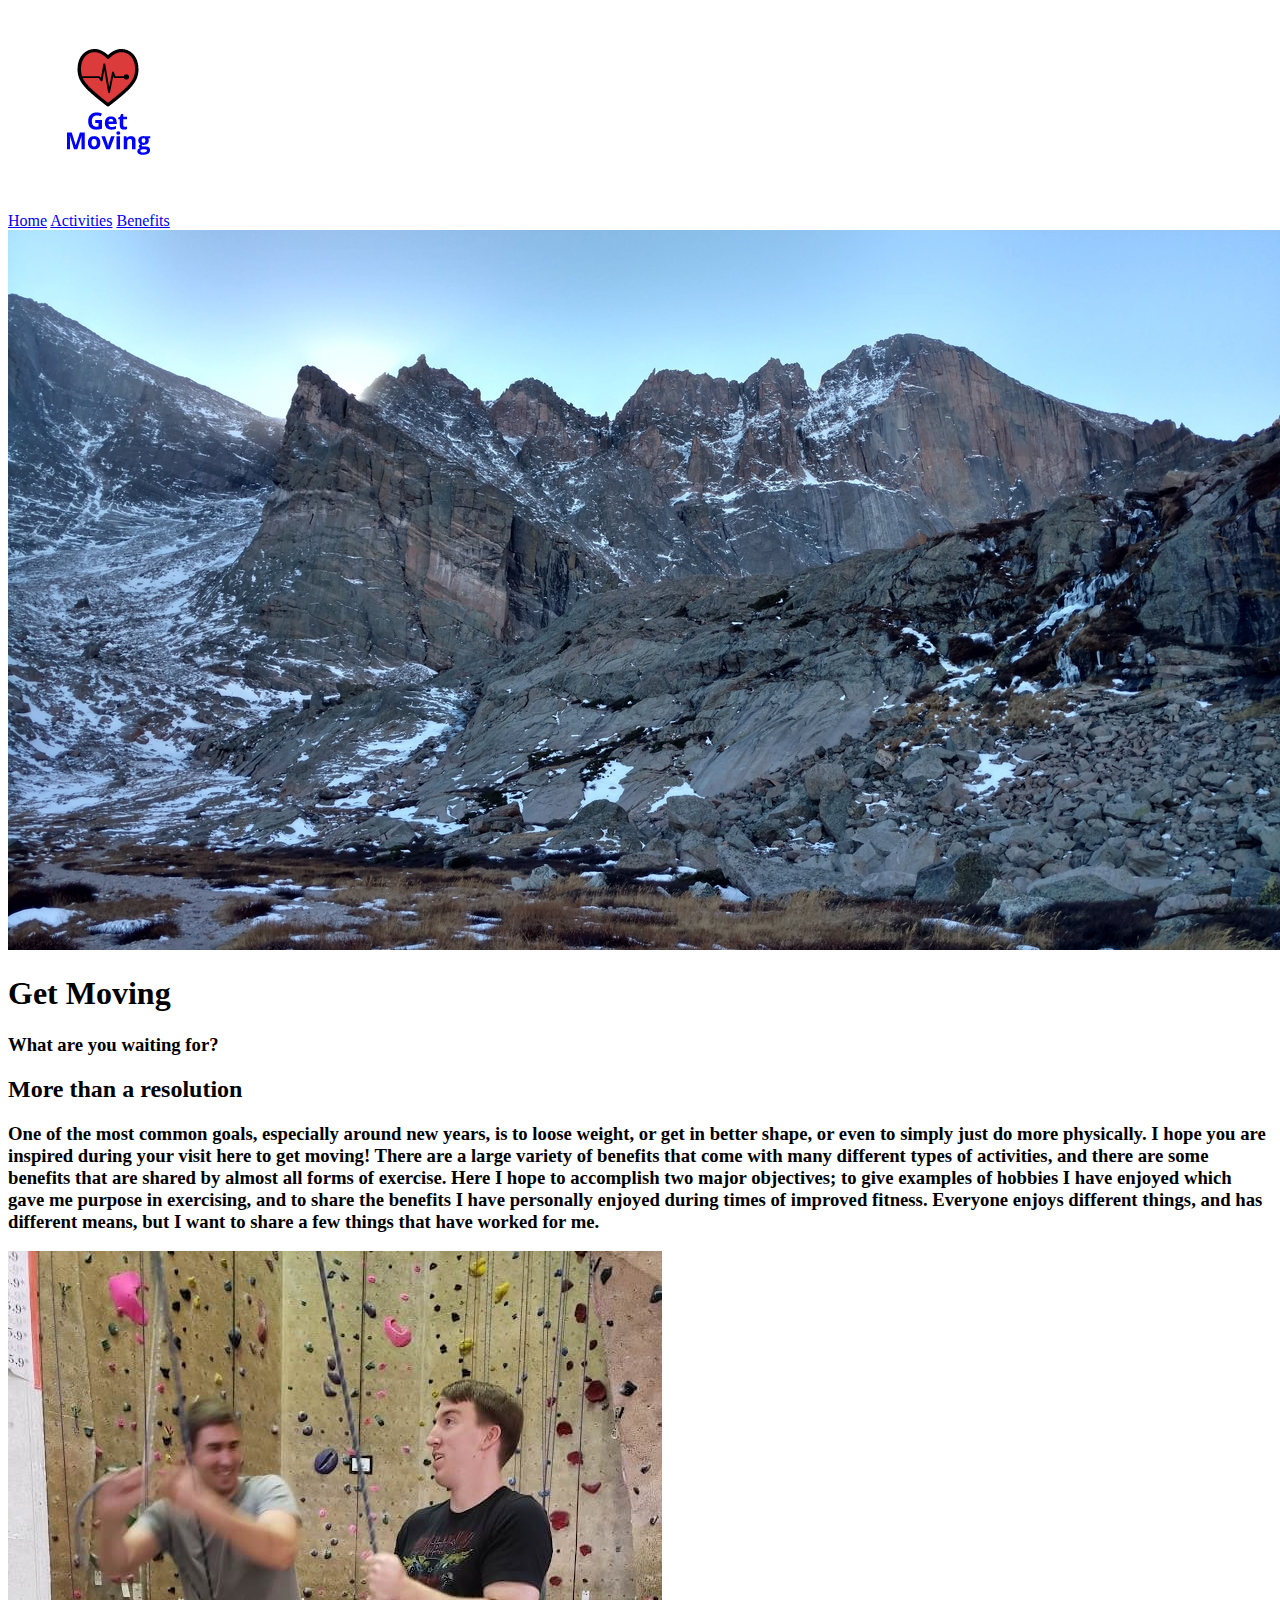
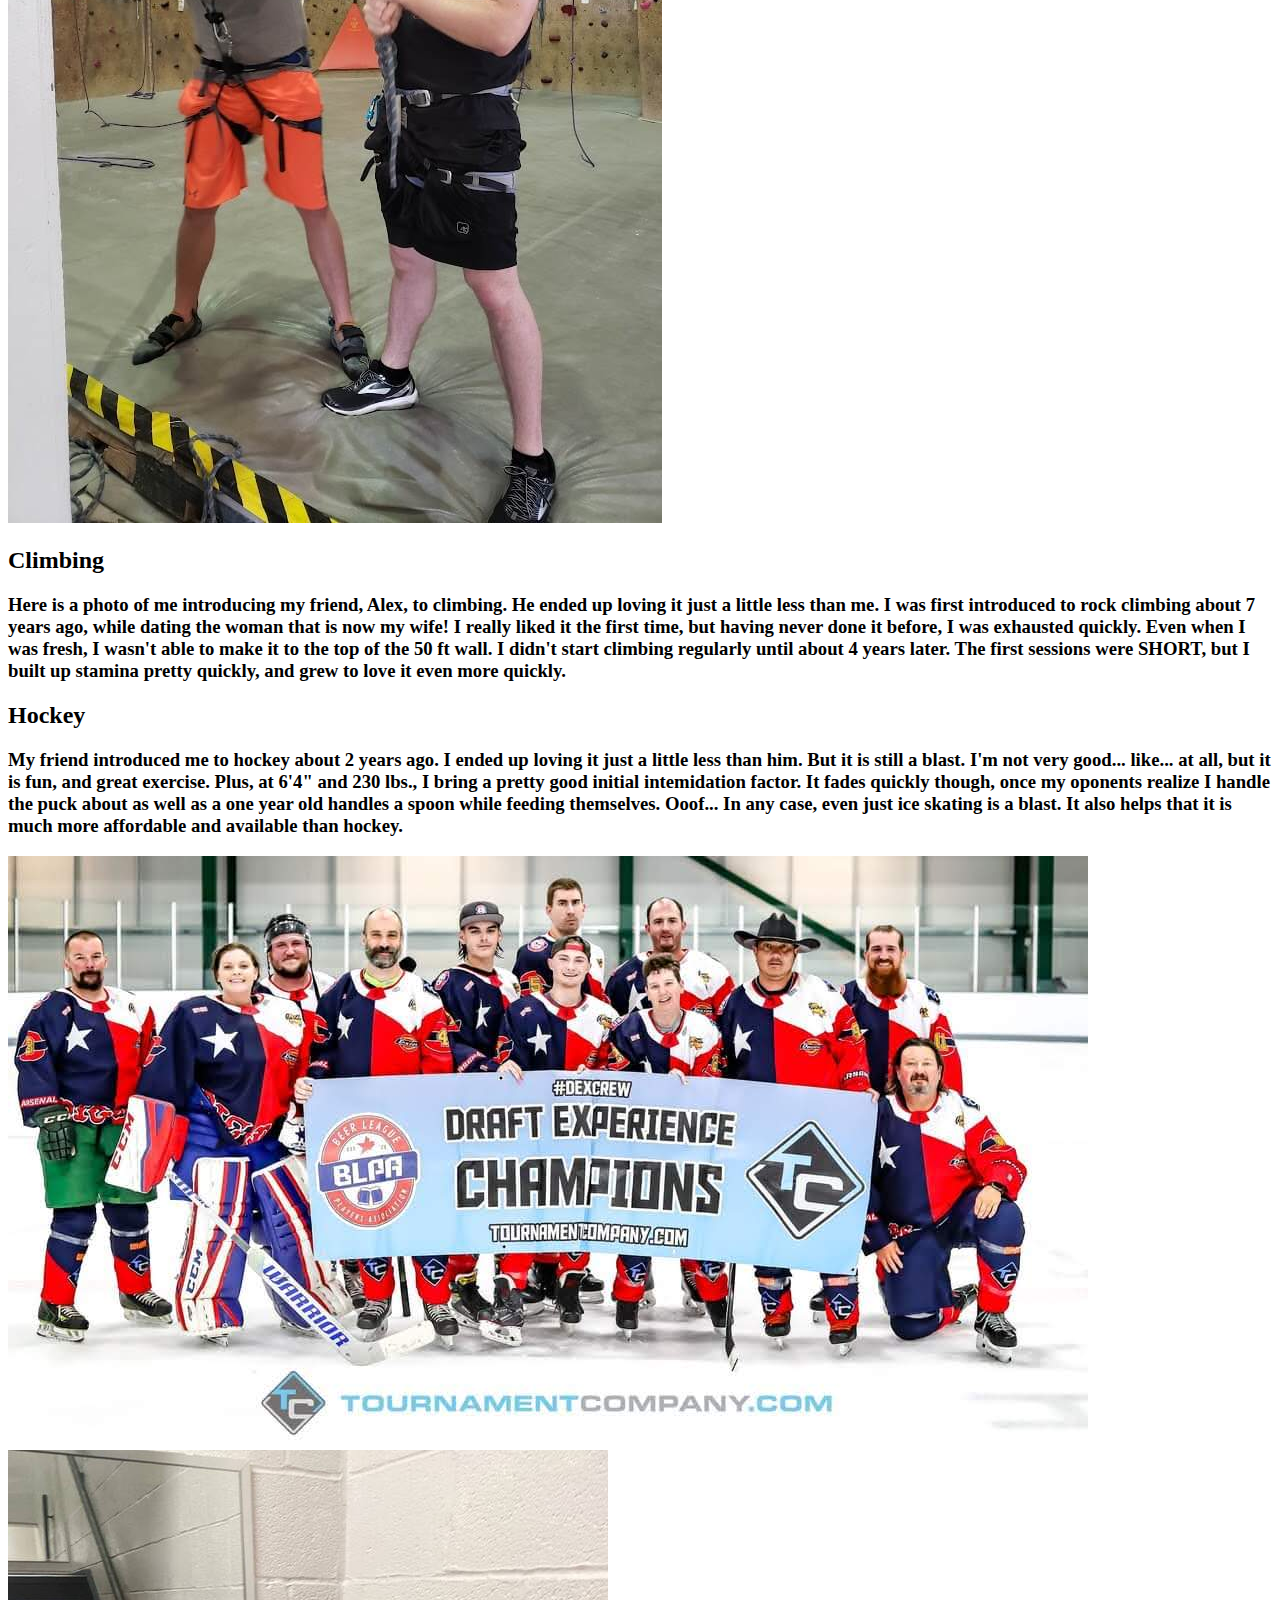
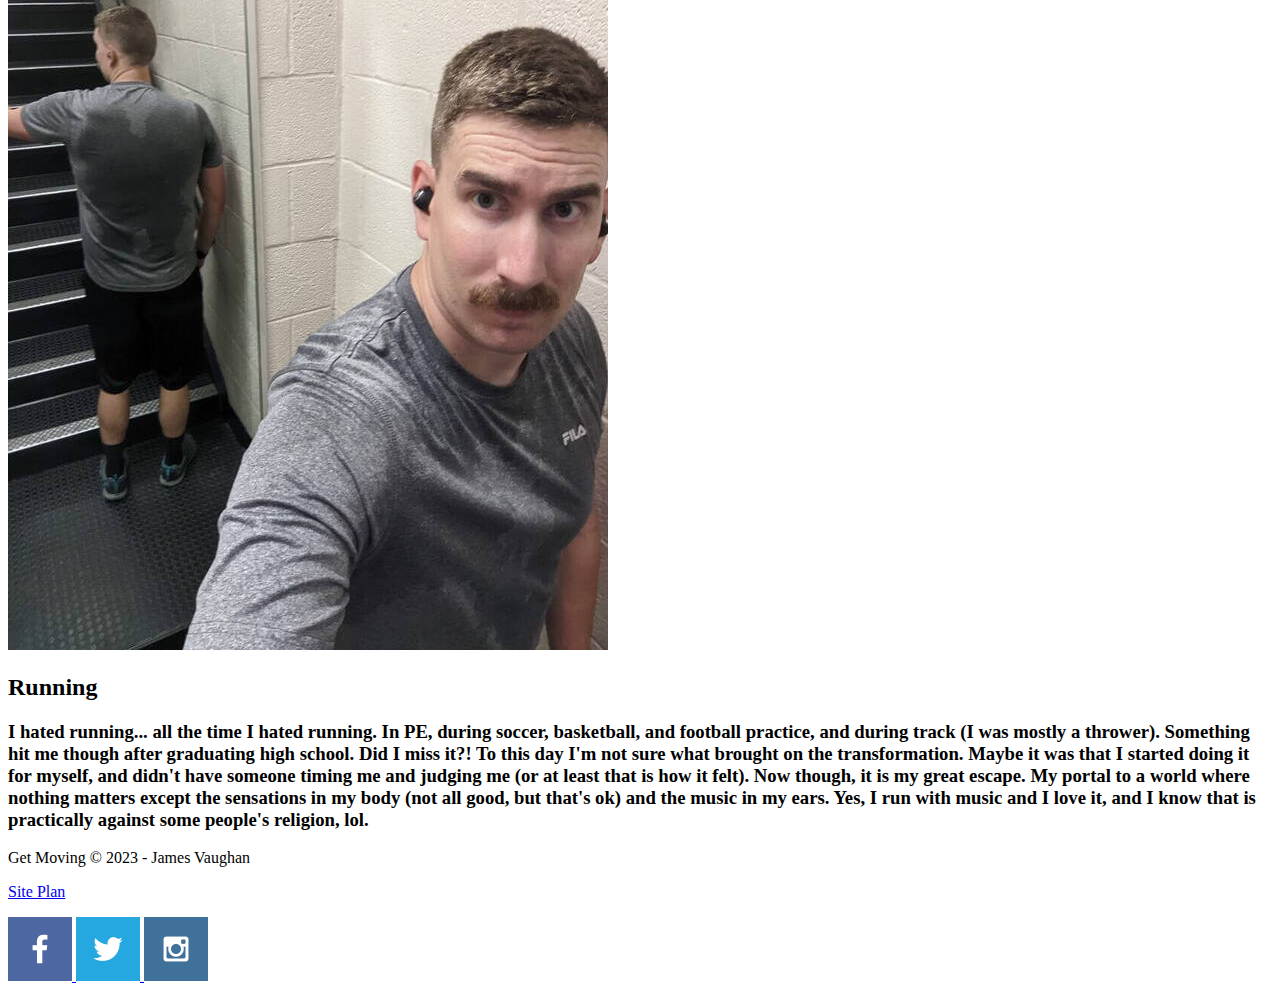
==== getmoving/index.html @ 72fc2cd5 "added content to get moving site" ====
<!DOCTYPE html>
<html lang="en">
<head>
    <meta charset="UTF-8">
    <meta http-equiv="X-UA-Compatible" content="IE=edge">
    <meta name="viewport" content="width=device-width, initial-scale=1.0">
    <title>Fitness & Health | Get Moving | Home</title>
    <link rel="stylesheet" href="styles/style.css">
</head>
<body>
    <div id="content">
        <header>
            <a id="logo_link" href="index.html">
                <img class="logo" src="images/logo.png" alt="Get Moving Logo">
            </a>
            <nav>
                <a href="index.html">Home</a>
                <a href="activities.html">Activities</a>
                <a href="benefits.html">Benefits</a>
            </nav>
            
            <div id="hero">
                <img id="banner" src="images/hiking_view1.jpg" alt="peak panorama">
                <h1>Get Moving</h1>
                <h3>What are you waiting for?</h3>
            </div>
        </header>
        <main>
            <section class="summary">
                <h2>More than a resolution</h2>
                <h3>One of the most common goals, especially around new years, is to loose weight, or get in better shape, or even to simply just do more physically. I hope you are inspired during your visit here to get moving! There are a large variety of benefits that come with many different types of activities, and there are some benefits that are shared by almost all forms of exercise. Here I hope to accomplish two major objectives; to give examples of hobbies I have enjoyed which gave me purpose in exercising, and to share the benefits I have personally enjoyed during times of improved fitness. Everyone enjoys different things, and has different means, but I want to share a few things that have worked for me.</h3>
            </section>

            <img class="portrait" src="images/showing_ropes.jpg" alt="showing the ropes">
            <section class="information">
                <h2>Climbing</h2>
                <h3>Here is a photo of me introducing my friend, Alex, to climbing. He ended up loving it just a little less than me. I was first introduced to rock climbing about 7 years ago, while dating the woman that is now my wife! I really liked it the first time, but having never done it before, I was exhausted quickly. Even when I was fresh, I wasn't able to make it to the top of the 50 ft wall. I didn't start climbing regularly until about 4 years later. The first sessions were SHORT, but I built up stamina pretty quickly, and grew to love it even more quickly.</h3>
            </section>

            <section class="information">
                <h2>Hockey</h2>
                <h3>My friend introduced me to hockey about 2 years ago. I ended up loving it just a little less than him. But it is still a blast. I'm not very good... like... at all, but it is fun, and great exercise. Plus, at 6'4" and 230 lbs., I bring a pretty good initial intemidation factor. It fades quickly though, once my oponents realize I handle the puck about as well as a one year old handles a spoon while feeding themselves. Ooof... In any case, even just ice skating is a blast. It also helps that it is much more affordable and available than hockey.</h3>
            </section>
            <img class="landscape" src="images/hockey_team.jpg" alt="a hockey team">

            <img class="portrait" src="images/running_sweaty.jpg" alt="a sweaty guy">
            <section class="information">
                <h2>Running</h2>
                <h3>I hated running... all the time I hated running. In PE, during soccer, basketball, and football practice, and during track (I was mostly a thrower). Something hit me though after graduating high school. Did I miss it?! To this day I'm not sure what brought on the transformation. Maybe it was that I started doing it for myself, and didn't have someone timing me and judging me (or at least that is how it felt). Now though, it is my great escape. My portal to a world where nothing matters except the sensations in my body (not all good, but that's ok) and the music in my ears. Yes, I run with music and I love it, and I know that is practically against some people's religion, lol.</h3>
            </section>

        </main>
        <footer>
            <p>Get Moving &copy; 2023 - James Vaughan</p>
                <p><a href="site-plan.html">Site Plan</a></p>
            <div class="social">
                <a href="https://facebook.com" target="_blank">
                    <img src="images/facebook.png" alt="fb icon">
                </a>
                <a href="https://twitter.com" target="_blank">
                    <img src="images/twitter.png" alt="twitter icon">
                </a>
                <a href="http://instagram.com" target="_blank">
                    <img src="images/instagram.png" alt="instagram icon">
                </a>
            </div>
        </footer>
    </div>
</body>
</html>
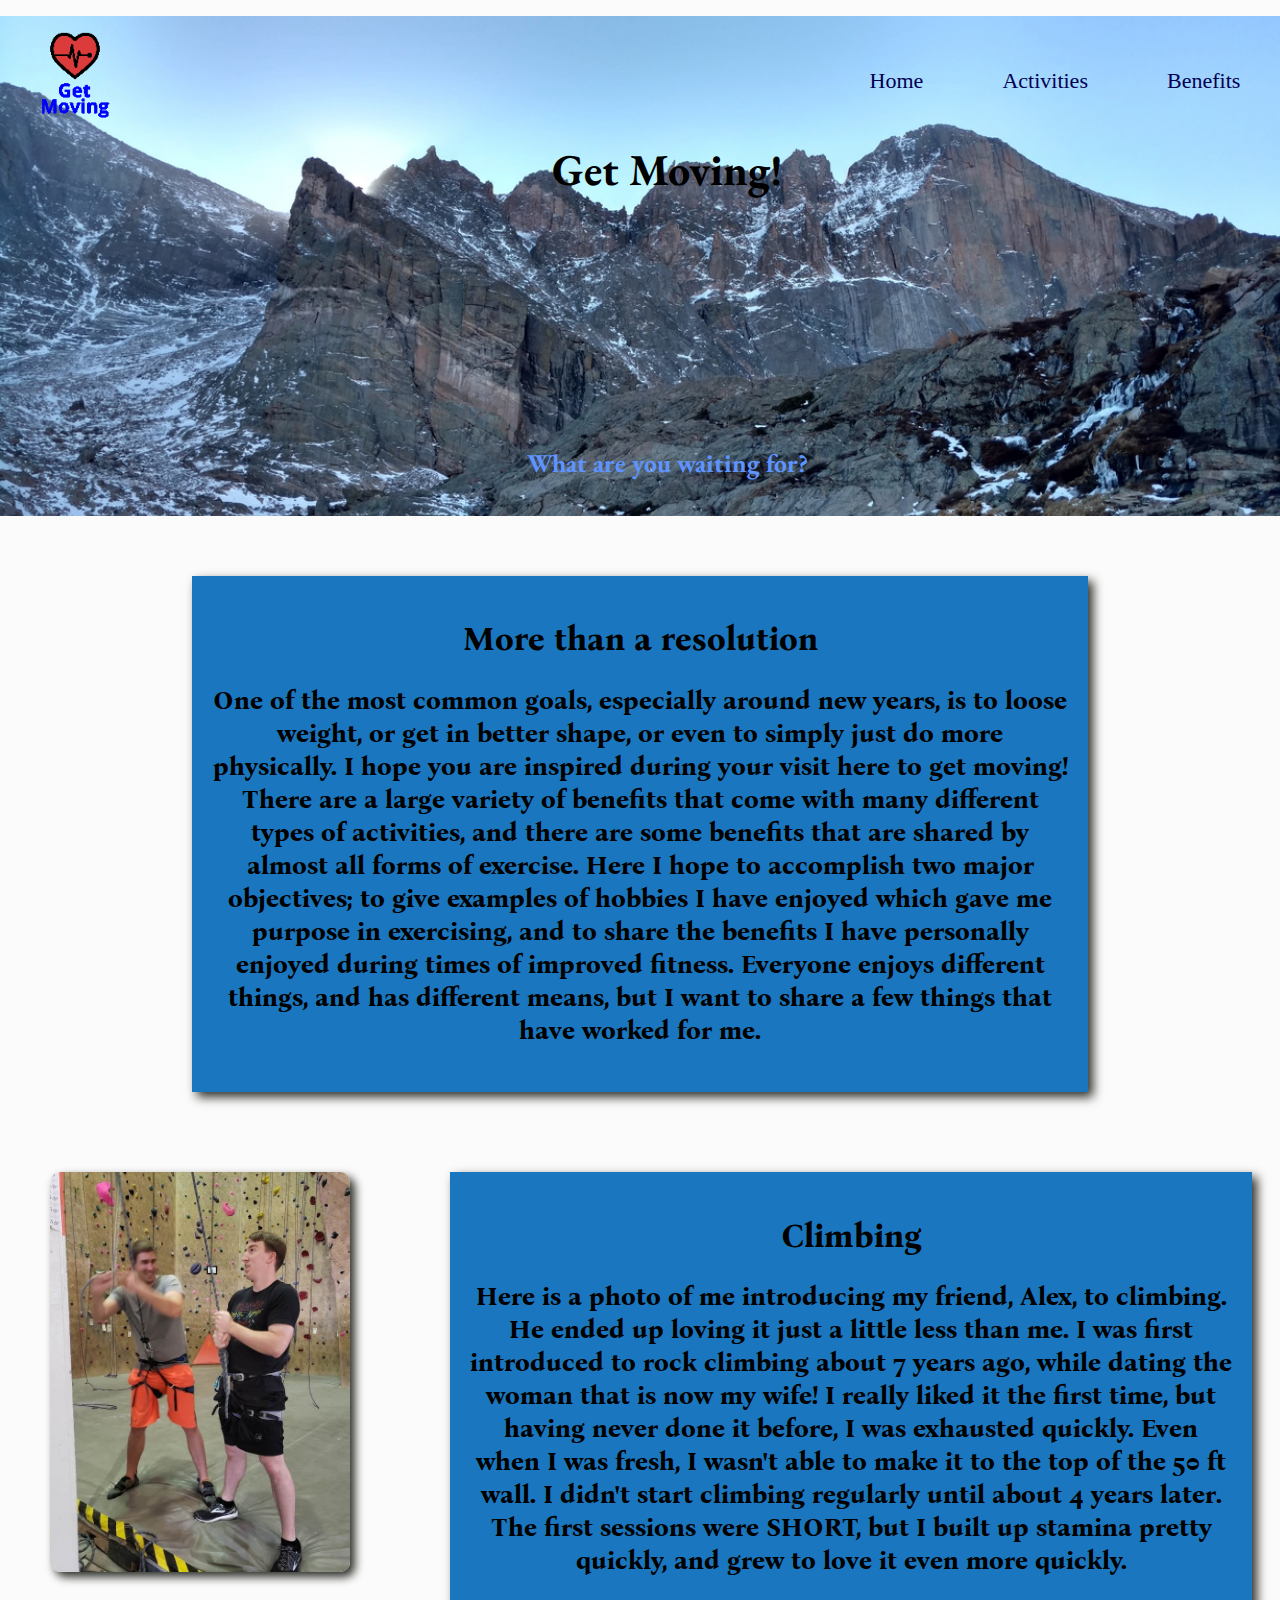
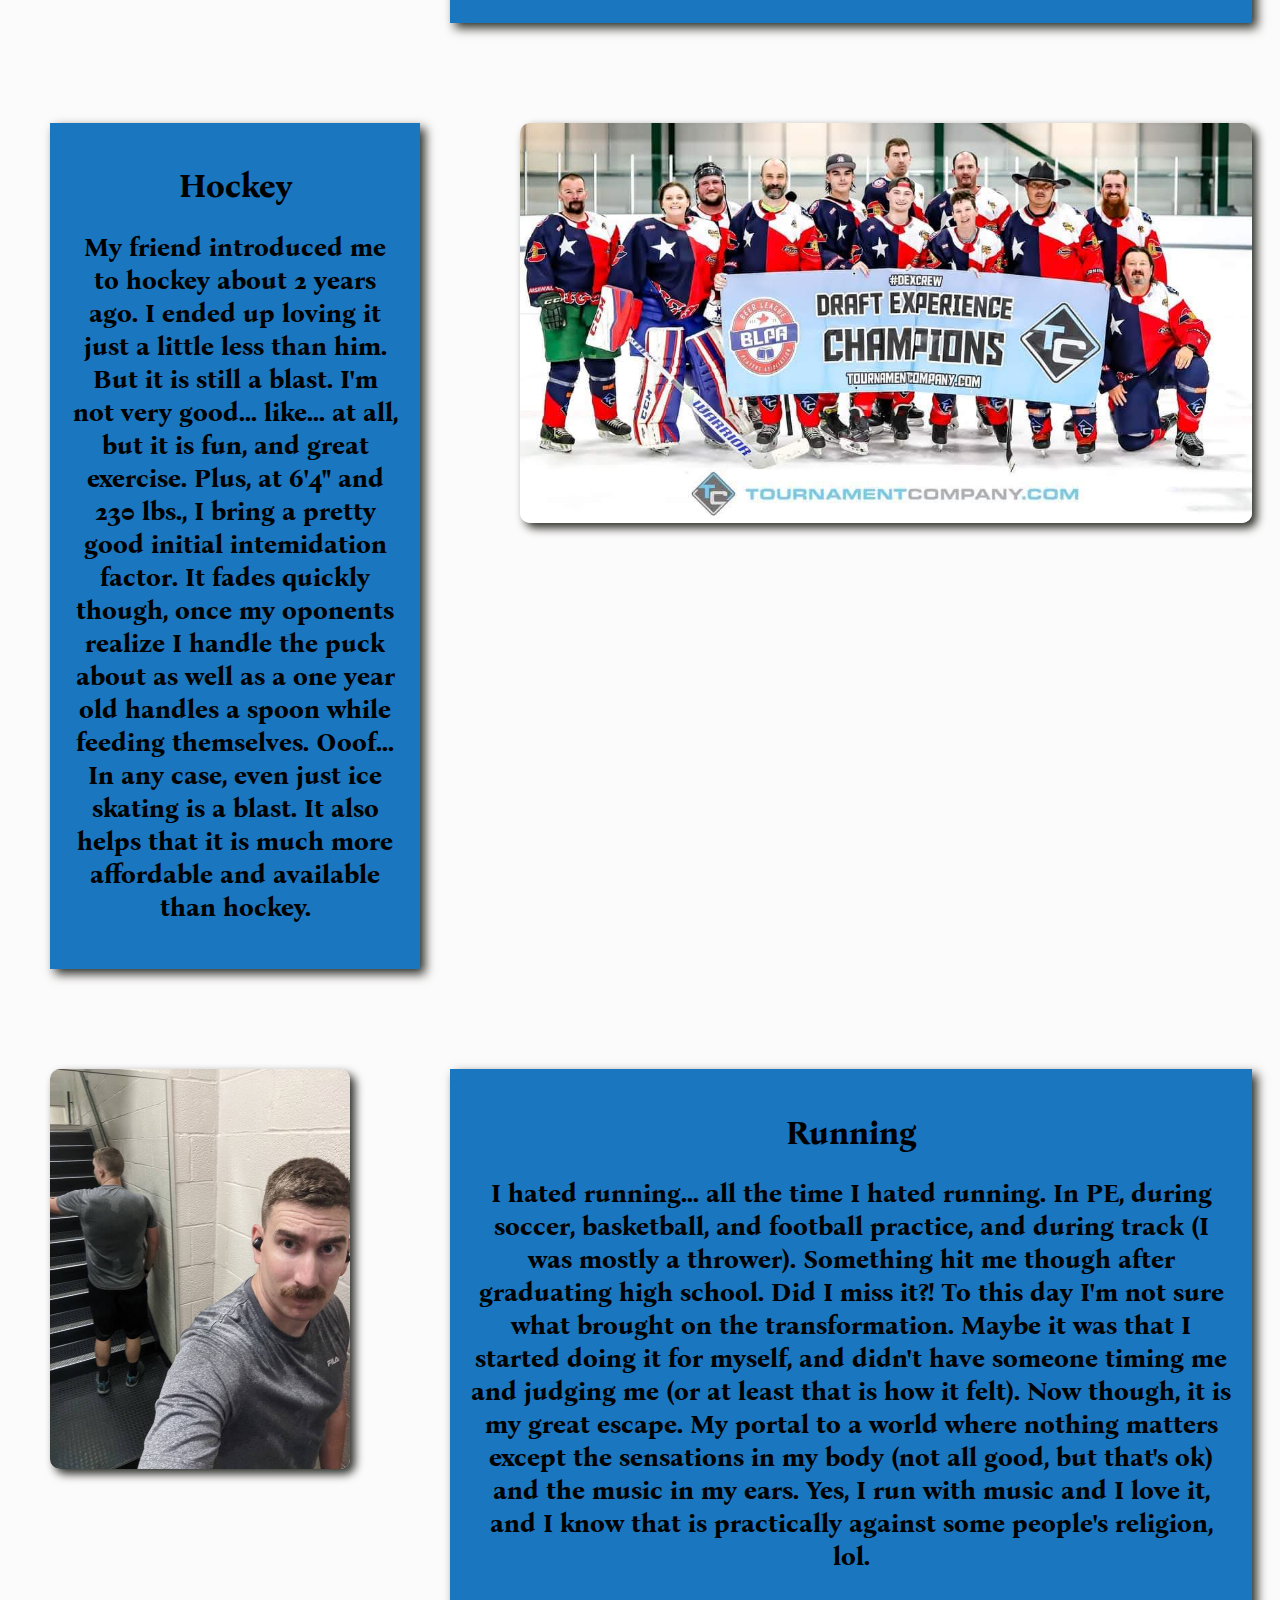
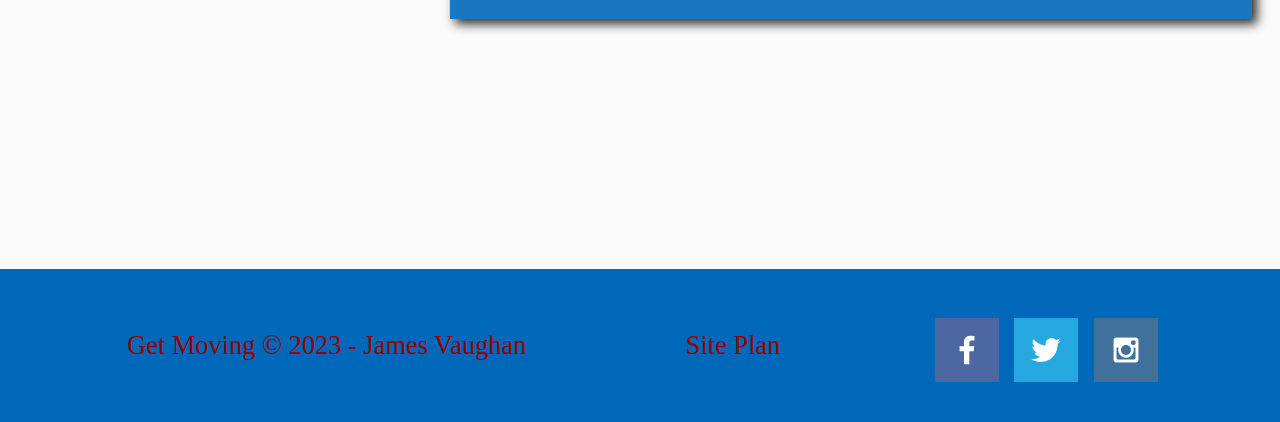
==== commit c2da3d84: "add css for home page" ====
--- a/getmoving/index.html
+++ b/getmoving/index.html
@@ -13,42 +13,43 @@
             <a id="logo_link" href="index.html">
                 <img class="logo" src="images/logo.png" alt="Get Moving Logo">
             </a>
+            <div></div>
             <nav>
                 <a href="index.html">Home</a>
                 <a href="activities.html">Activities</a>
                 <a href="benefits.html">Benefits</a>
             </nav>
-            
+        </header>   
             <div id="hero">
                 <img id="banner" src="images/hiking_view1.jpg" alt="peak panorama">
-                <h1>Get Moving</h1>
-                <h3>What are you waiting for?</h3>
+                <h1 id="big_text">Get Moving!</h1>
+                <h3 id="med_text">What are you waiting for?</h3>
             </div>
-        </header>
+        
         <main>
             <section class="summary">
                 <h2>More than a resolution</h2>
                 <h3>One of the most common goals, especially around new years, is to loose weight, or get in better shape, or even to simply just do more physically. I hope you are inspired during your visit here to get moving! There are a large variety of benefits that come with many different types of activities, and there are some benefits that are shared by almost all forms of exercise. Here I hope to accomplish two major objectives; to give examples of hobbies I have enjoyed which gave me purpose in exercising, and to share the benefits I have personally enjoyed during times of improved fitness. Everyone enjoys different things, and has different means, but I want to share a few things that have worked for me.</h3>
             </section>
+            <div class="content_grid">
+                <img class="portrait" src="images/showing_ropes.jpg" alt="showing the ropes">
+                <section class="information">
+                    <h2>Climbing</h2>
+                    <h3>Here is a photo of me introducing my friend, Alex, to climbing. He ended up loving it just a little less than me. I was first introduced to rock climbing about 7 years ago, while dating the woman that is now my wife! I really liked it the first time, but having never done it before, I was exhausted quickly. Even when I was fresh, I wasn't able to make it to the top of the 50 ft wall. I didn't start climbing regularly until about 4 years later. The first sessions were SHORT, but I built up stamina pretty quickly, and grew to love it even more quickly.</h3>
+                </section>
 
-            <img class="portrait" src="images/showing_ropes.jpg" alt="showing the ropes">
-            <section class="information">
-                <h2>Climbing</h2>
-                <h3>Here is a photo of me introducing my friend, Alex, to climbing. He ended up loving it just a little less than me. I was first introduced to rock climbing about 7 years ago, while dating the woman that is now my wife! I really liked it the first time, but having never done it before, I was exhausted quickly. Even when I was fresh, I wasn't able to make it to the top of the 50 ft wall. I didn't start climbing regularly until about 4 years later. The first sessions were SHORT, but I built up stamina pretty quickly, and grew to love it even more quickly.</h3>
-            </section>
+                <section class="information">
+                    <h2>Hockey</h2>
+                    <h3>My friend introduced me to hockey about 2 years ago. I ended up loving it just a little less than him. But it is still a blast. I'm not very good... like... at all, but it is fun, and great exercise. Plus, at 6'4" and 230 lbs., I bring a pretty good initial intemidation factor. It fades quickly though, once my oponents realize I handle the puck about as well as a one year old handles a spoon while feeding themselves. Ooof... In any case, even just ice skating is a blast. It also helps that it is much more affordable and available than hockey.</h3>
+                </section>
+                <img class="landscape" src="images/hockey_team.jpg" alt="a hockey team">
 
-            <section class="information">
-                <h2>Hockey</h2>
-                <h3>My friend introduced me to hockey about 2 years ago. I ended up loving it just a little less than him. But it is still a blast. I'm not very good... like... at all, but it is fun, and great exercise. Plus, at 6'4" and 230 lbs., I bring a pretty good initial intemidation factor. It fades quickly though, once my oponents realize I handle the puck about as well as a one year old handles a spoon while feeding themselves. Ooof... In any case, even just ice skating is a blast. It also helps that it is much more affordable and available than hockey.</h3>
-            </section>
-            <img class="landscape" src="images/hockey_team.jpg" alt="a hockey team">
-
-            <img class="portrait" src="images/running_sweaty.jpg" alt="a sweaty guy">
-            <section class="information">
-                <h2>Running</h2>
-                <h3>I hated running... all the time I hated running. In PE, during soccer, basketball, and football practice, and during track (I was mostly a thrower). Something hit me though after graduating high school. Did I miss it?! To this day I'm not sure what brought on the transformation. Maybe it was that I started doing it for myself, and didn't have someone timing me and judging me (or at least that is how it felt). Now though, it is my great escape. My portal to a world where nothing matters except the sensations in my body (not all good, but that's ok) and the music in my ears. Yes, I run with music and I love it, and I know that is practically against some people's religion, lol.</h3>
-            </section>
-
+                <img class="portrait" src="images/running_sweaty.jpg" alt="a sweaty guy">
+                <section class="information">
+                    <h2>Running</h2>
+                    <h3>I hated running... all the time I hated running. In PE, during soccer, basketball, and football practice, and during track (I was mostly a thrower). Something hit me though after graduating high school. Did I miss it?! To this day I'm not sure what brought on the transformation. Maybe it was that I started doing it for myself, and didn't have someone timing me and judging me (or at least that is how it felt). Now though, it is my great escape. My portal to a world where nothing matters except the sensations in my body (not all good, but that's ok) and the music in my ears. Yes, I run with music and I love it, and I know that is practically against some people's religion, lol.</h3>
+                </section>
+            </div>
         </main>
         <footer>
             <p>Get Moving &copy; 2023 - James Vaughan</p>
--- a/getmoving/styles/style.css
+++ b/getmoving/styles/style.css
@@ -0,0 +1,153 @@
+@import url('https://fonts.googleapis.com/css2?family=Bona+Nova&family=EB+Garamond:wght@600&display=swap');
+
+#content {
+    max-width: 1600px;
+    margin: 0 auto;
+}
+header {
+    display: grid;
+    grid-template-columns: 150px auto 450px;
+    z-index: 1;
+}
+#hero {
+    display: grid;
+    grid-template-rows: repeat(5,1fr);
+    grid-template-columns: 1fr;
+    margin-top: -150px;
+    width: 100%;
+    height: 500px;
+    z-index: -1;
+    overflow: hidden;
+    text-align: center;
+}
+#banner {
+    width: 100%;
+    min-width: 1335px;
+    z-index: -1;
+    grid-area: 1/1/6/2;
+}
+#big_text {
+    grid-row: 2/3;
+    grid-column: 1/2;
+    z-index: 2;
+    font-family: EB Garamond, serif;
+}
+#med_text {
+    grid-row: 5/6;
+    grid-column: 1/2;
+    z-index: 2;
+    color: #5F94FF;
+    font-family: EB Garamond, serif;
+}
+
+.logo{
+    width: 160px;
+}
+#logo_link {
+    justify-self: center;
+    align-self: center;
+}
+nav {
+    display: flex;
+    justify-content: space-around;
+}
+nav a {
+    text-align: center;
+    color: #000052;
+    text-decoration: none;
+    padding: 5px;
+    border-radius: 5px;
+    height: 30px;
+    margin: auto;
+}
+nav a:hover {
+    background-color: #ED0101;
+    color: #000052;
+}
+.home-title{
+    color: #0068b8;
+    font-size: 2em;
+    margin-top: 10px;
+}
+
+h1, h2, h3, h4, h5, h6 {
+    font-family: Bona Nova, serif;
+  }
+
+
+main section{
+    text-align: center;
+    box-sizing: border-box;
+}
+.content_grid {
+    display: grid;
+    grid-template-columns: 8fr 8fr 10fr;
+}
+body {
+    background-color: #fcfbfb; 
+    font-size: 22px;
+    margin: 0;
+    padding: 0;
+}
+
+.summary {
+    background-color:#0068b8e5;
+    line-height: 1.5em;
+    box-shadow: 5px 5px 10px #2c2e28;
+    grid-area: 6/6/7/10;
+    padding: 20px;
+    width: 70%;
+    margin-top: 60px;
+    margin-left: auto;
+    margin-right: auto;
+    margin-bottom: 30px;
+}
+main img {
+    height: 400px;    
+    box-shadow: 5px 5px 10px #2c2e28;
+    margin: 50px;
+    border-radius: 10px;
+}
+.portrait {
+    grid-column: 1/2;
+}
+.information {
+    grid-column: span 2;
+    background-color:#0068b8e5;
+    line-height: 1.5em;
+    box-shadow: 5px 5px 10px #2c2e28;
+    padding: 20px;
+    margin: 50px;
+}
+footer {
+    background-color:#0068b8;
+    color: #970005;
+    padding: 25px 50px;
+    margin-top: 200px;
+    display: flex;
+    justify-content: space-around;
+    align-items: center;
+}
+footer p {
+    font-size: 1.2em;
+    padding: 10px;
+    height: 30px;
+}  
+footer a{
+    color: #970005;
+    text-decoration: none;
+    padding: 5px;
+}
+footer p a:hover{
+    background-color: #000052;
+    padding: 5px;
+    border-radius: 5px;
+} 
+footer .social img {
+    padding-top: 15px;
+}
+footer .social img:hover{
+    opacity: .6;
+}
+
+
